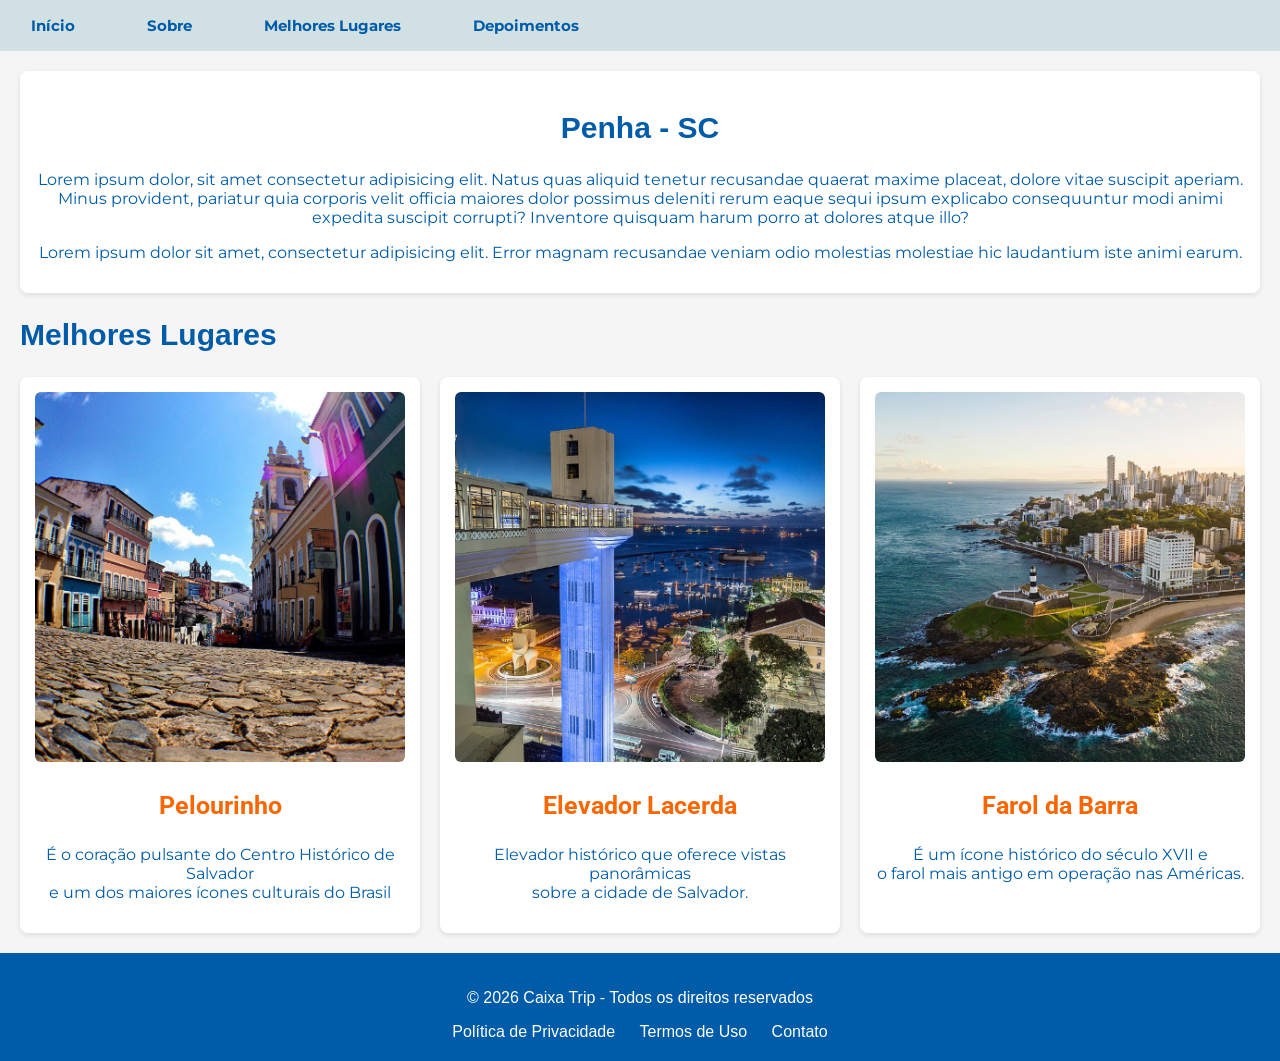
==== penha.html @ abbad652 "Add files via upload" ====
<!DOCTYPE html>
<html lang="pt-BR">

<head>
    <meta charset="UTF-8">
    <meta name="viewport" content="width=device-width, initial-scale=1.0">

    <title>Caixa Trip</title>

    <link rel="stylesheet" href="css/style.css">
    <link rel="stylesheet" href="css/header_sidebar.css">
    <link rel="stylesheet" href="css/hero.css">
    <link rel="stylesheet" href="css/produtos.css">
    <link rel="stylesheet" href="css/depoimentos.css">
    <link rel="stylesheet" href="css/footer.css">

    <link rel="preconnect" href="https://fonts.googleapis.com">
    <link rel="preconnect" href="https://fonts.gstatic.com" crossorigin>
    <link
        href="https://fonts.googleapis.com/css2?family=Montserrat:ital,wght@0,100..900;1,100..900&family=Roboto:ital,wght@0,100..900;1,100..900&display=swap"
        rel="stylesheet">
</head>

<body>
    <header class="header">

        <nav>
            <ul>
                <li><a href="index.html">Início</a></li>
                <li><a href="#hero-cidades">Sobre</a></li>
                <li><a href="#produtos">Melhores Lugares</a></li>
                <li><a href="index.html#depoimentos">Depoimentos</a></li>
            </ul>
        </nav>
        <a href="index.html" class="btn-voltar">← Voltar</a>
    </header>

    <div class="container-cidades">
        <section id="hero-cidades">
            <div class="produto">
                <h1 class="section-titulo">Penha - SC</h1>
                <p class="produto-descricao">Lorem ipsum dolor, sit amet consectetur adipisicing elit. Natus quas
                    aliquid tenetur recusandae quaerat maxime placeat, dolore vitae suscipit aperiam. Minus provident,
                    pariatur quia corporis velit officia maiores dolor possimus deleniti rerum eaque sequi ipsum
                    explicabo consequuntur modi animi expedita suscipit corrupti? Inventore quisquam harum porro at
                    dolores atque illo?
                </p>
                <p class="produto-descricao">Lorem ipsum dolor sit amet, consectetur adipisicing elit. Error magnam
                    recusandae veniam odio molestias molestiae hic laudantium iste animi earum.</p>
            </div>
        </section>

        <main id="produtos">
            <h2 class="section-titulo">Melhores Lugares</h2>
            <div class="produtos">
                <div class="produto">
                    <img src="img/pelourinho.jpg" alt="Imagem de Pelourinho">
                    <h3 class="produto-titulo">Pelourinho</h3>
                    <p class="produto-descricao">É o coração pulsante do Centro Histórico de Salvador <br> e um dos
                        maiores
                        ícones culturais do Brasil</p>
                </div>

                <div class="produto">
                    <img src="img/elevadorlacerda.jpg" alt="Elevador Lacerda">
                    <h3 class="produto-titulo">Elevador Lacerda</h3>
                    <p class="produto-descricao">Elevador histórico que oferece vistas panorâmicas <br>sobre a cidade de
                        Salvador.</p>
                </div>

                <div class="produto">
                    <img src="img/faroldabarra.jpg" alt="Farol da Barra">
                    <h3 class="produto-titulo">Farol da Barra</h3>
                    <p class="produto-descricao">É um ícone histórico do século XVII e <br> o farol mais antigo em
                        operação
                        nas Américas.</p>
                </div>
            </div>
    </div>

    <footer class="footer">
        <p>© 2026 Caixa Trip - Todos os direitos reservados</p>

        <div class="footer-links">
            <a href="#">Política de Privacidade</a>
            <a href="#">Termos de Uso</a>
            <a href="#">Contato</a>
        </div>
    </footer>

</body>

<script src="script.js"></script>

</html>
---- css/style.css ----
/* ======== ESTILOS GERAIS ======== */
:root {
    /* cores */
    --cor-azulclaro: #d0e0e3;
    --cor-azulescuro: #005ca9;
    --cor-branco: white;
    --cor-laranja: #fa6702;
    --cor-background: #f5f5f5;

    /* fontes */
    --font-roboto: "Roboto", sans-serif;
    --font-montserrat: "Montserrat", sans-serif;
}

body {
    margin: 0;
    font-family: Arial, sans-serif;
    background: var(--cor-background);
}

/* ======== LAYOUT PRINCIPAL ======== */
.container {
    display: grid;
    grid-template-columns: 3fr 1fr;
    gap: 20px;
    padding: 20px;
}

.container-cidades {
    padding: 20px 20px;
}

.section-titulo {
    color: var(--cor-azulescuro);
    font-size: 30px;
}

 @media (max-width: 1024px) {
    .container {
        grid-template-columns: 1fr;
    }

    .sidebar {
        order: -1;
    }
 }
---- css/header_sidebar.css ----
/* ======== HEADER ======== */
.header {
    position: sticky;
    z-index: 1000;
    top: 0;
    background: var(--cor-azulclaro);
    padding: 0 20px 0 0;
    display: flex;
    justify-content: space-between;
    align-items: center;
}

.header.scrolled {
    background: rgba(255, 255, 255, 0.3);
    backdrop-filter: blur(8px);
}

.header-img {
    width: 400px;
    height: 130px;
    object-fit: cover;
    object-position: center;
}

nav ul {
    list-style: none;
    display: flex;
    gap: 10px;
    padding: 0;
}

nav a {
    text-decoration: none;
    font-family: var(--font-montserrat);
    font-weight: bold;
    font-size: 15px;
    color: var(--cor-azulescuro);
    padding: 15px 30px;
    border: 1px solid transparent;
    transition: 0.3s;
}

nav a:hover {
    color: var(--cor-branco);
    background-color: var(--cor-azulescuro);
    border-radius: 20px;
}

.header-menu {
    display: none;
    font-size: 30px;
    background: none;
    border: none;
    cursor: pointer;
    position: absolute;
    left: 15px;
}


/* ======== SIDEBAR ======== */
.sidebar {
    background: white;
    padding: 30px;
    border-radius: 8px;
    box-shadow: 0 2px 5px rgba(0, 0, 0, 0.1);
}

.sidebar h3 {
    margin-bottom: 15px;
    color: var(--cor-azulescuro);
    border-bottom: 2px solid var(--cor-azulescuro);
    padding-bottom: 10px;
}

.regiao {
    margin-bottom: 15px;
}

.regiao + .regiao {
    border-top: 1px solid var(--cor-azulclaro);
    padding-top: 10px;
}

.regiao h4 {
    font-family: var(--font-roboto);
    color: var(--cor-laranja);
    margin-bottom: 5px;
}

.regiao ul {
    list-style: none;
    padding: 0;
}

.regiao li {
    font-family: var(--font-montserrat);
    font-size: 14px;
    margin-bottom: 4px;
    cursor: pointer;
}

.regiao a {
    text-decoration: none;
    color: var(--cor-azulescuro);
}

.regiao a:hover {
    color: var(--cor-laranja);
}

.footer-sidebar {
    display: none;
}

.btn-voltar {
    display: none;
    position: fixed;
    top: 11px;
    left: 15px;
    align-items: center;
    gap: 6px;
    background: rgba(0, 0, 0, 0.6);
    color: var(--cor-branco);
    padding: 8px 14px;
    border-radius: 30px;
    text-decoration: none;
    font-size: 14px;
    font-family: var(--font-montserrat);
    backdrop-filter: blur(8px);
    transition: 0.3s;
}

.btn-voltar:hover {
    background: var(--cor-laranja);
}

@media (max-width: 1024px) {
    nav {
        display: none;
    }

    .header {
        height: 60px;
        display: flex;
        justify-content: center;
        align-items: center;
        padding: 0;
        position: relative;
    }

    .header-img {
        width: 150px;
        height: auto;
    }

    .header-menu {
        display: block;
        transition: 0.3s;
    }

    .header-menu.ativo {
        background: var(--cor-branco);
        border-radius: 5px;
        padding: 2px 5px;
    }

    .sidebar {
        position: absolute;
        top: 60px;
        left: 0;
        width: auto;
        height: auto;
        background: var(--cor-branco);
        transform: translateX(-100%);
        box-shadow: 2px 0 5px rgba(0, 0, 0, 0.2);
        transition: 0.8s;
        z-index: 1000;
        padding: 20px;
        overflow-y: auto;
    }

    .sidebar.ativo {
        transform: translateX(0);
    }

    .footer-sidebar {
        margin-top: 30px;
        padding-top: 30px;
        border-top: 2px solid var(--cor-azulescuro);
        display: flex;
        flex-direction: column;
        gap: 10px;
    }

    .footer-sidebar a {
        text-decoration: none;
        font-family: var(--font-montserrat);
        font-size: 14px;
        color: var(--cor-azulescuro);
    }

    .footer-sidebar a:hover {
        color: var(--cor-laranja);
    }

    .btn-voltar {
        display: block;
    }
}
---- css/hero.css ----
/* ======== HERO ======== */
 .hero {
     width: 100%;
     height: 50%;
     overflow: hidden;
 }

 .hero img {
    width: 100%;
    height: 25%;
    object-fit: cover;
 }
---- css/produtos.css ----
/* ======== GRID DE PRODUTOS ======== */
.produtos {
    display: grid;
    grid-template-columns: repeat(auto-fit, minmax(200px, 1fr));
    gap: 20px;
}

.produto {
    background: var(--cor-branco);
    padding: 15px;
    border-radius: 8px;
    text-align: center;
    box-shadow: 0 2px 5px rgba(0, 0, 0, 0.1);
}

.produto:hover {
    border: 1px solid var(--cor-laranja);
}

.produto img {
    width: 100%;
    border-radius: 6px;
}

.produto-titulo {
    font-size: 25px;
    font-family: var(--font-roboto);
    color: var(--cor-laranja);
}

.produto-descricao {
    font-family: var(--font-montserrat);
    color: var(--cor-azulescuro);
}

@media (max-width: 768px) {
    .produtos {
        display: flex;
        flex-direction: column;
    }
}
---- css/depoimentos.css ----
/* ======== DEPOIMENTOS (FLEXBOX) ======== */
.depoimentos {
    display: flex;
    flex-direction: column;
    margin-top: 50px;
    gap: 5px;
}

.depoimentos-articles {
    display: flex;
    flex-wrap: wrap;
    justify-content: space-between;
    gap: 20px;

}

.depoimento {
    flex: 1;
    min-width: 250px;
    background: var(--cor-branco);
    padding: 8px;
    border-radius: 8px;
    box-shadow: 0 2px 5px rgba(0, 0, 0, 0.1);
    display: flex;
    flex-direction: column;
    justify-content: space-between;
    align-items: center;
    text-align: center;
}

.footer-depoimento {
    display: flex;
    align-items: center;
    gap: 5px;
}

.footer-depoimento-img img {
    height: 100px;
}

.footer-depoimento-texto {
    display: flex;
    flex-direction: column;
    justify-content: space-evenly;
}

.dp-texto {
    font-size: 20px;
    font-style: italic;
    font-family: var(--font-montserrat);
    color: var(--cor-azulescuro);
}

.nome-cliente {
    font-size: 18px;
    font-family: var(--font-roboto);
    color: var(--cor-laranja);
}

.stars {
    font-size: 24px;
    color: gold;
}
---- css/footer.css ----
/* ======== FOOTER ======== */
footer {
    background: var(--cor-azulescuro);
    color: var(--cor-branco);
    padding: 20px;
    text-align: center;
}

footer a {
    color: var(--cor-branco);
    margin: 0 10px;
    text-decoration: none;
}

footer a:hover {
    color: var(--cor-laranja);
}

@media (max-width: 1024px) {
    footer {
        display: none;
    }
}
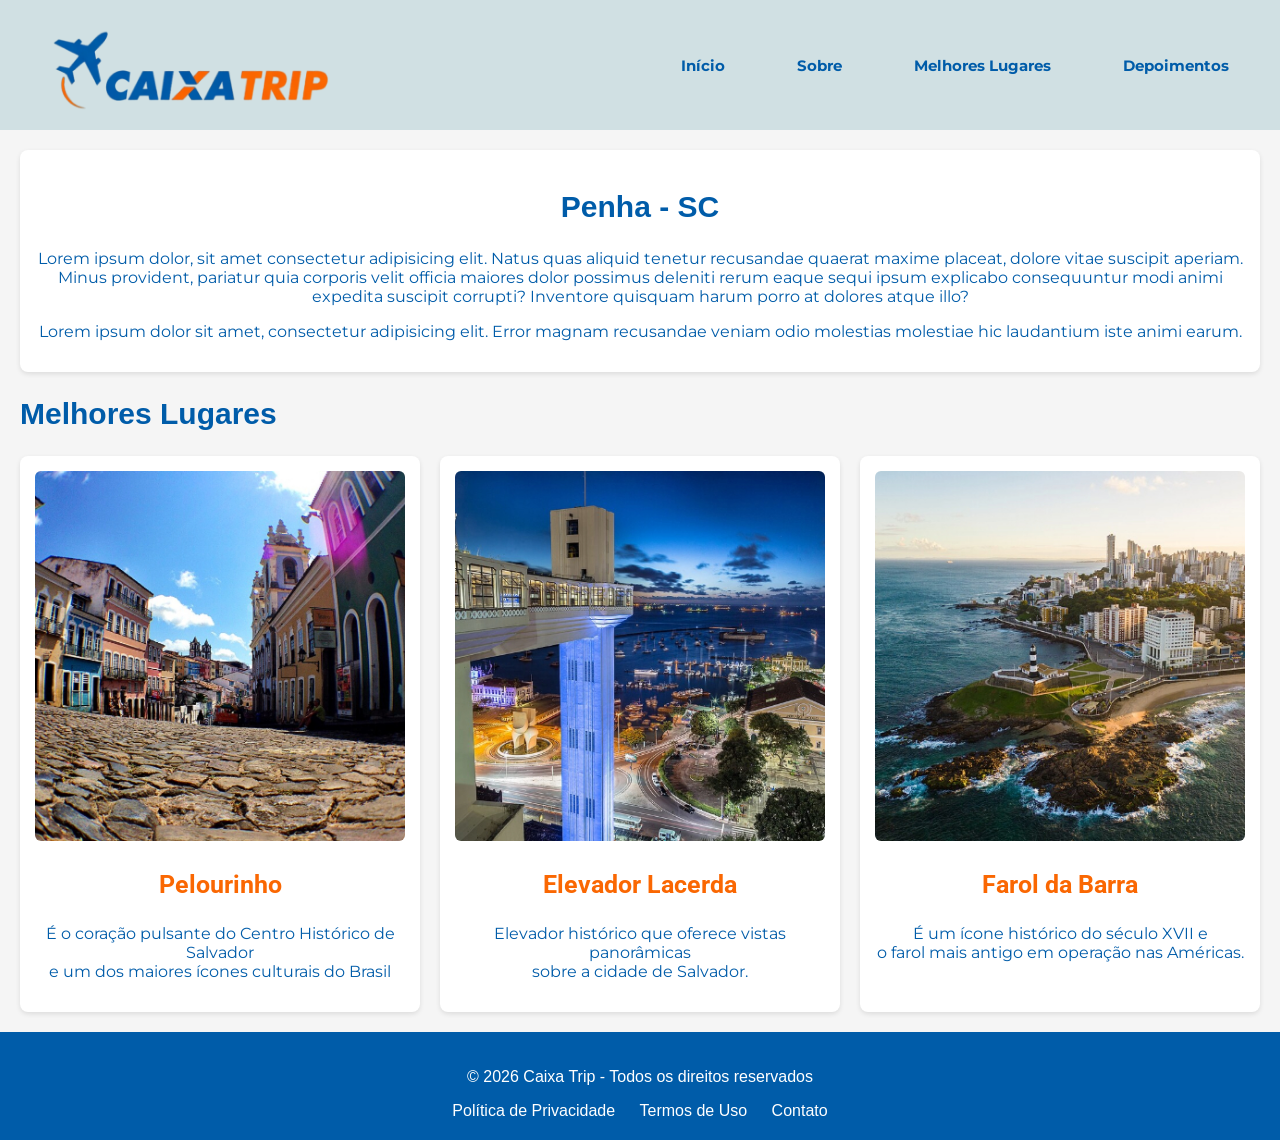
==== commit 5314c104: "Update penha.html" ====
--- a/penha.html
+++ b/penha.html
@@ -23,6 +23,7 @@
 
 <body>
     <header class="header">
+        <img class="header-img" src="img/caixatrip-logo.png" alt="Logo da Caixa Trip">
 
         <nav>
             <ul>
@@ -32,7 +33,9 @@
                 <li><a href="index.html#depoimentos">Depoimentos</a></li>
             </ul>
         </nav>
-        <a href="index.html" class="btn-voltar">← Voltar</a>
+        <a href="index.html" class="btn-voltar">
+            ← <span>Início</span>
+        </a>
     </header>
 
     <div class="container-cidades">
@@ -92,4 +95,4 @@
 
 <script src="script.js"></script>
 
-</html>+</html>
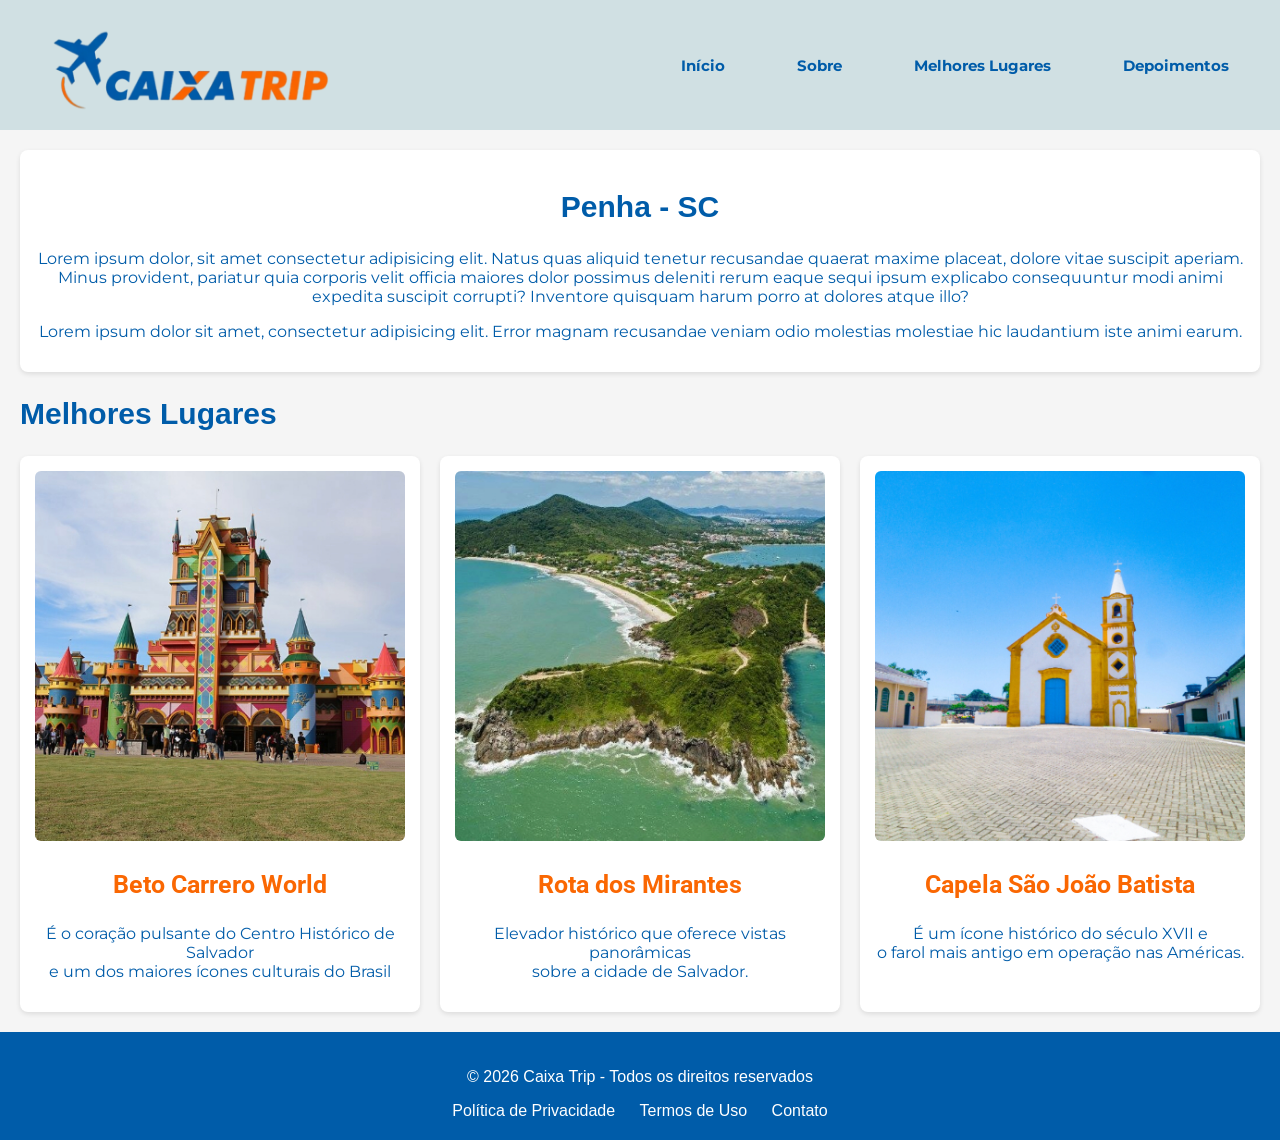
==== commit 0e96e261: "Update penha.html" ====
--- a/penha.html
+++ b/penha.html
@@ -5,7 +5,8 @@
     <meta charset="UTF-8">
     <meta name="viewport" content="width=device-width, initial-scale=1.0">
 
-    <title>Caixa Trip</title>
+    <title>Caixa Trip - Penha</title>
+    <link rel="icon" href="img/favicon.jpg">
 
     <link rel="stylesheet" href="css/style.css">
     <link rel="stylesheet" href="css/header_sidebar.css">
@@ -57,23 +58,23 @@
             <h2 class="section-titulo">Melhores Lugares</h2>
             <div class="produtos">
                 <div class="produto">
-                    <img src="img/pelourinho.jpg" alt="Imagem de Pelourinho">
-                    <h3 class="produto-titulo">Pelourinho</h3>
+                    <img src="img/penha.jpg" alt="Beto Carrero World">
+                    <h3 class="produto-titulo">Beto Carrero World</h3>
                     <p class="produto-descricao">É o coração pulsante do Centro Histórico de Salvador <br> e um dos
                         maiores
                         ícones culturais do Brasil</p>
                 </div>
 
                 <div class="produto">
-                    <img src="img/elevadorlacerda.jpg" alt="Elevador Lacerda">
-                    <h3 class="produto-titulo">Elevador Lacerda</h3>
+                    <img src="img/rotadosmirantes.jpg" alt="Rota dos Mirantes">
+                    <h3 class="produto-titulo">Rota dos Mirantes</h3>
                     <p class="produto-descricao">Elevador histórico que oferece vistas panorâmicas <br>sobre a cidade de
                         Salvador.</p>
                 </div>
 
                 <div class="produto">
-                    <img src="img/faroldabarra.jpg" alt="Farol da Barra">
-                    <h3 class="produto-titulo">Farol da Barra</h3>
+                    <img src="img/capelasaojoaobatista.jpg" alt="Capela São João Batista">
+                    <h3 class="produto-titulo">Capela São João Batista</h3>
                     <p class="produto-descricao">É um ícone histórico do século XVII e <br> o farol mais antigo em
                         operação
                         nas Américas.</p>
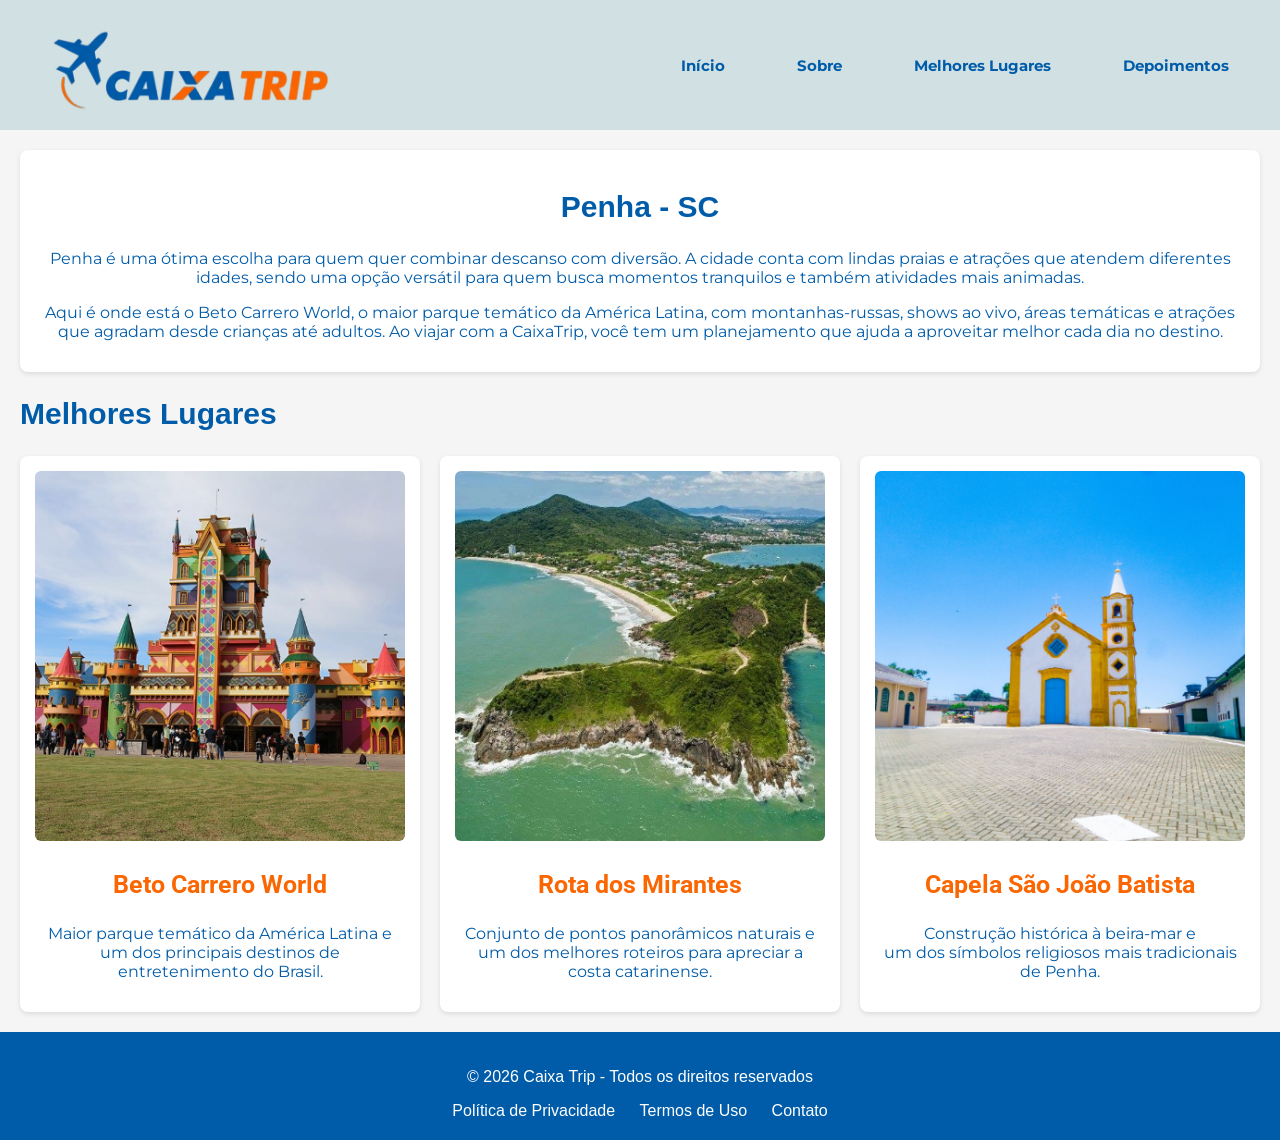
==== commit 2409f761: "Update penha.html" ====
--- a/penha.html
+++ b/penha.html
@@ -43,14 +43,12 @@
         <section id="hero-cidades">
             <div class="produto">
                 <h1 class="section-titulo">Penha - SC</h1>
-                <p class="produto-descricao">Lorem ipsum dolor, sit amet consectetur adipisicing elit. Natus quas
-                    aliquid tenetur recusandae quaerat maxime placeat, dolore vitae suscipit aperiam. Minus provident,
-                    pariatur quia corporis velit officia maiores dolor possimus deleniti rerum eaque sequi ipsum
-                    explicabo consequuntur modi animi expedita suscipit corrupti? Inventore quisquam harum porro at
-                    dolores atque illo?
-                </p>
-                <p class="produto-descricao">Lorem ipsum dolor sit amet, consectetur adipisicing elit. Error magnam
-                    recusandae veniam odio molestias molestiae hic laudantium iste animi earum.</p>
+                <p class="produto-descricao">Penha é uma ótima escolha para quem quer combinar descanso com diversão. 
+                    A cidade conta com lindas praias e atrações que atendem diferentes idades, sendo uma opção versátil
+                    para quem busca momentos tranquilos e também atividades mais animadas.</p>
+                    <p class="produto-descricao">  Aqui é onde está o Beto Carrero World, o maior parque temático da América Latina,
+                        com montanhas-russas, shows ao vivo, áreas temáticas e atrações que agradam desde crianças até adultos.
+                        Ao viajar com a <span class="produto-descricao-destaque">CaixaTrip</span>, você tem um planejamento que ajuda a aproveitar melhor cada dia no destino. </p>
             </div>
         </section>
 
@@ -60,24 +58,19 @@
                 <div class="produto">
                     <img src="img/penha.jpg" alt="Beto Carrero World">
                     <h3 class="produto-titulo">Beto Carrero World</h3>
-                    <p class="produto-descricao">É o coração pulsante do Centro Histórico de Salvador <br> e um dos
-                        maiores
-                        ícones culturais do Brasil</p>
+                    <p class="produto-descricao">Maior parque temático da América Latina e <br> um dos principais destinos de entretenimento do Brasil.</p>
                 </div>
 
                 <div class="produto">
                     <img src="img/rotadosmirantes.jpg" alt="Rota dos Mirantes">
                     <h3 class="produto-titulo">Rota dos Mirantes</h3>
-                    <p class="produto-descricao">Elevador histórico que oferece vistas panorâmicas <br>sobre a cidade de
-                        Salvador.</p>
+                    <p class="produto-descricao">Conjunto de pontos panorâmicos naturais e <br>um dos melhores roteiros para apreciar a costa catarinense.</p>
                 </div>
 
                 <div class="produto">
                     <img src="img/capelasaojoaobatista.jpg" alt="Capela São João Batista">
                     <h3 class="produto-titulo">Capela São João Batista</h3>
-                    <p class="produto-descricao">É um ícone histórico do século XVII e <br> o farol mais antigo em
-                        operação
-                        nas Américas.</p>
+                    <p class="produto-descricao">Construção histórica à beira-mar e<br> um dos símbolos religiosos mais tradicionais de Penha.</p>
                 </div>
             </div>
     </div>
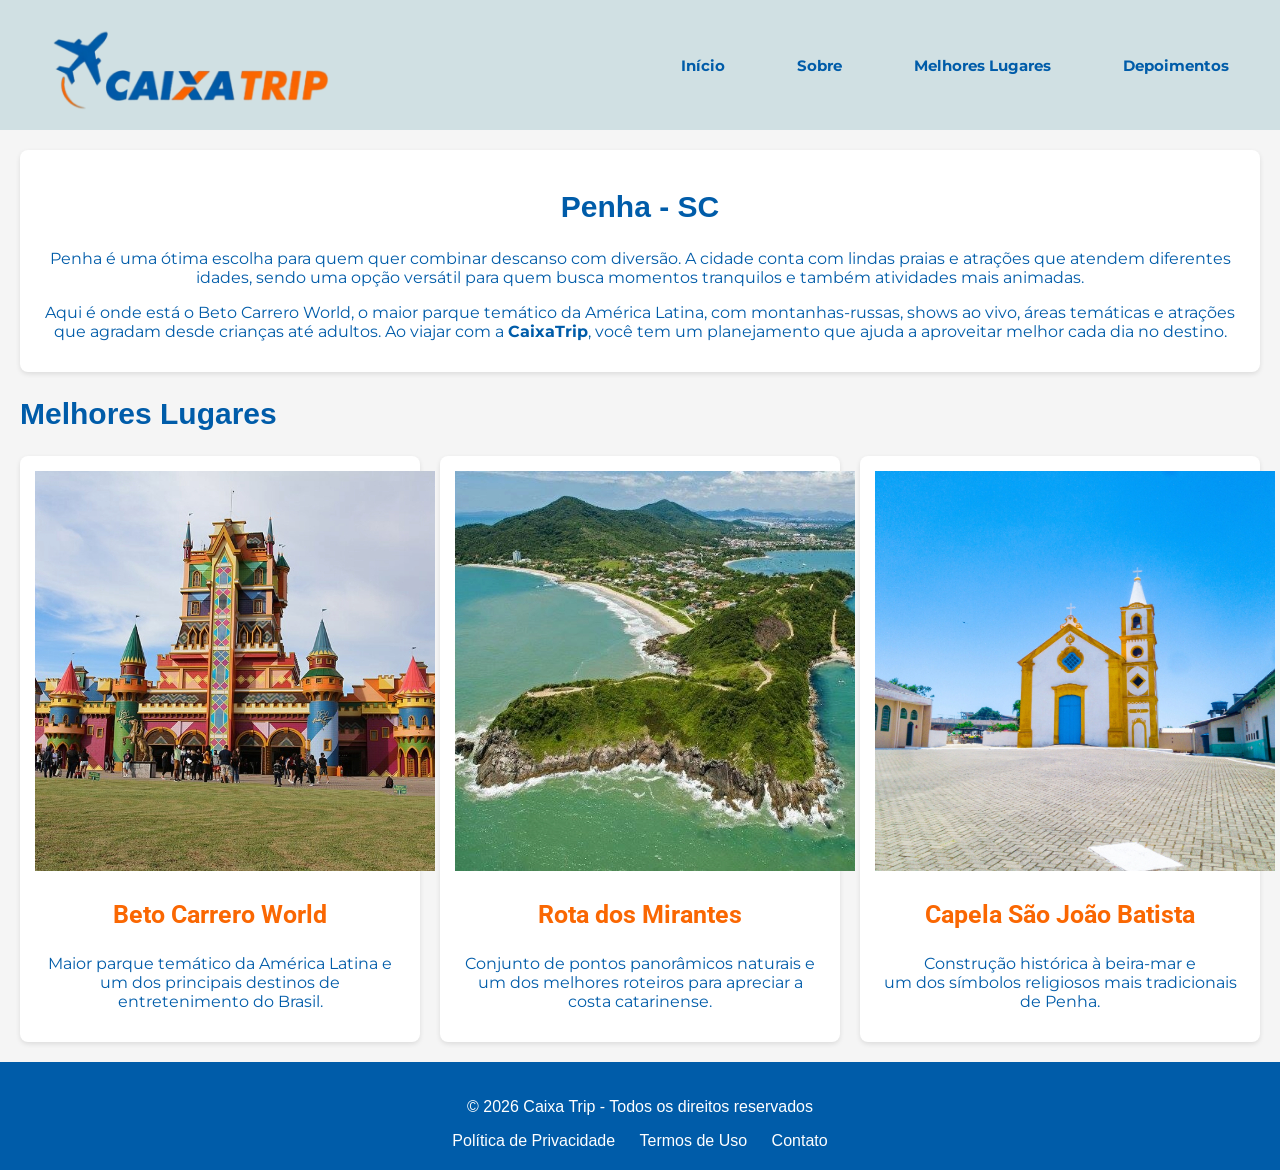
==== commit 8b62d509: "Update penha.html" ====
--- a/penha.html
+++ b/penha.html
@@ -41,7 +41,7 @@
 
     <div class="container-cidades">
         <section id="hero-cidades">
-            <div class="produto">
+            <div class="produto-cidades">
                 <h1 class="section-titulo">Penha - SC</h1>
                 <p class="produto-descricao">Penha é uma ótima escolha para quem quer combinar descanso com diversão. 
                     A cidade conta com lindas praias e atrações que atendem diferentes idades, sendo uma opção versátil
@@ -55,19 +55,19 @@
         <main id="produtos">
             <h2 class="section-titulo">Melhores Lugares</h2>
             <div class="produtos">
-                <div class="produto">
+                <div class="produto-cidades">
                     <img src="img/penha.jpg" alt="Beto Carrero World">
                     <h3 class="produto-titulo">Beto Carrero World</h3>
                     <p class="produto-descricao">Maior parque temático da América Latina e <br> um dos principais destinos de entretenimento do Brasil.</p>
                 </div>
 
-                <div class="produto">
+                <div class="produto-cidades">
                     <img src="img/rotadosmirantes.jpg" alt="Rota dos Mirantes">
                     <h3 class="produto-titulo">Rota dos Mirantes</h3>
                     <p class="produto-descricao">Conjunto de pontos panorâmicos naturais e <br>um dos melhores roteiros para apreciar a costa catarinense.</p>
                 </div>
 
-                <div class="produto">
+                <div class="produto-cidades">
                     <img src="img/capelasaojoaobatista.jpg" alt="Capela São João Batista">
                     <h3 class="produto-titulo">Capela São João Batista</h3>
                     <p class="produto-descricao">Construção histórica à beira-mar e<br> um dos símbolos religiosos mais tradicionais de Penha.</p>
--- a/css/produtos.css
+++ b/css/produtos.css
@@ -17,6 +17,14 @@
     border: 1px solid var(--cor-laranja);
 }
 
+.produto-cidades {
+    background: var(--cor-branco);
+    padding: 15px;
+    border-radius: 8px;
+    text-align: center;
+    box-shadow: 0 2px 5px rgba(0, 0, 0, 0.1);
+}
+
 .produto img {
     width: 100%;
     border-radius: 6px;
@@ -33,9 +41,15 @@
     color: var(--cor-azulescuro);
 }
 
+.produto-descricao-destaque {
+    font-family: var(--font-montserrat);
+    color: var(--cor-azulescuro);
+    font-weight: bold;
+}
+
 @media (max-width: 768px) {
     .produtos {
         display: flex;
         flex-direction: column;
     }
-}+}
